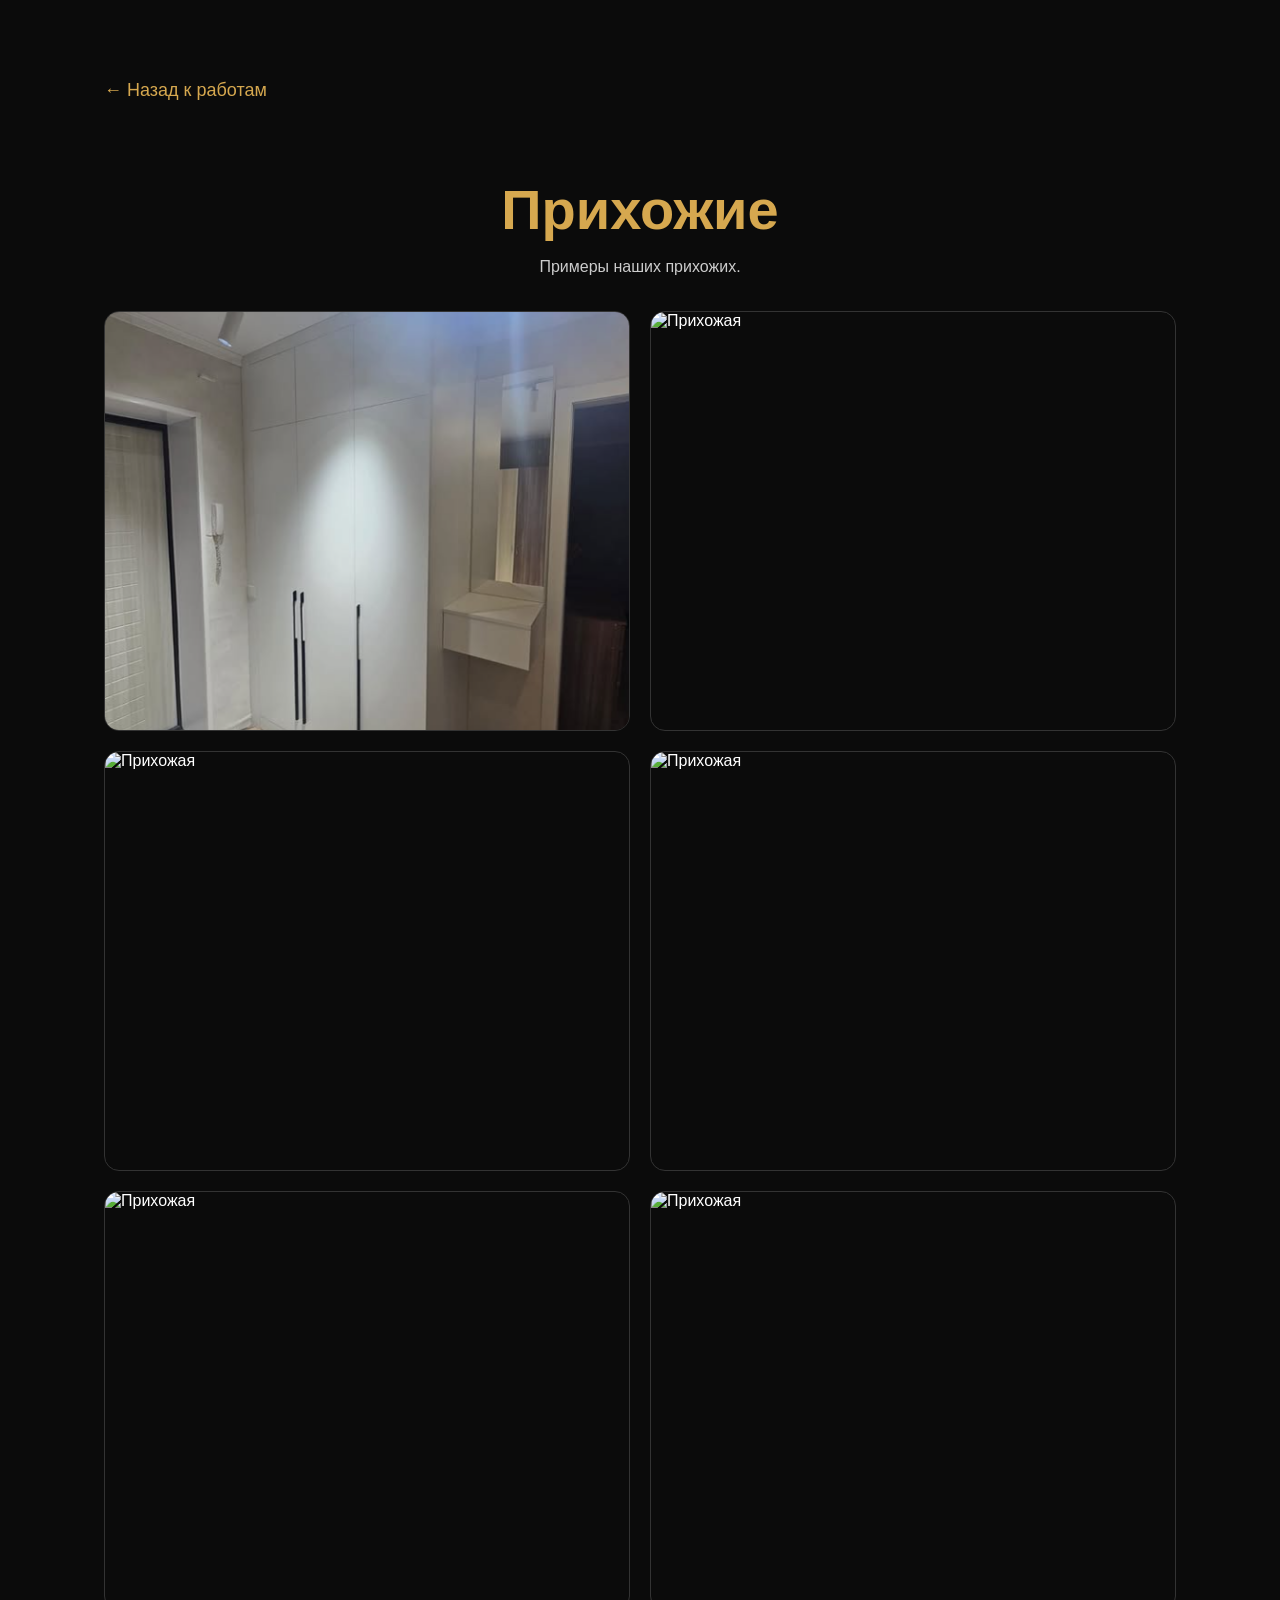
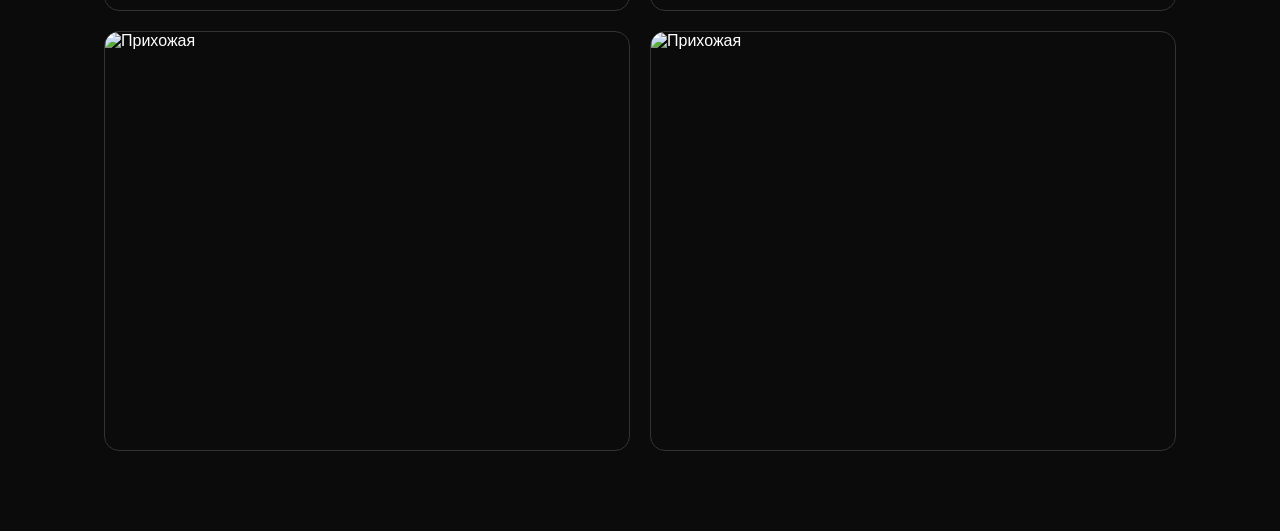
==== hallways.html @ 9548db7d "Add files via upload" ====
<!DOCTYPE html>
<html lang="ru">
<head>
    <meta charset="UTF-8">
    <meta name="viewport" content="width=device-width, initial-scale=1.0">
    <title>Прихожие — VK MEBEL</title>
    <link rel="stylesheet" href="style.css">
</head>
<body>

    <section class="gallery-page">

        <a href="index.html#works" class="back-link">← Назад к работам</a>

        <h1>Прихожие</h1>

        <p class="gallery-description">
            Примеры наших прихожих.
        </p>

        <div class="gallery-grid">


    <img src="images/hallway.png" alt="Прихожая">

    <img src="images/hallway-2.jfif" alt="Прихожая">

    <img src="images/hallway-3.jfif" alt="Прихожая">

    <img src="images/hallway-4.jfif" alt="Прихожая">

    <img src="images/hallway-5.jfif" alt="Прихожая">

    <img src="images/hallway-6.jfif" alt="Прихожая">

    <img src="images/hallway-7.jfif" alt="Прихожая">

    <img src="images/hallway-8.jfif" alt="Прихожая">

</div>            



    </section>

</body>
</html>
---- style.css ----
/* ОСНОВНЫЕ НАСТРОЙКИ */

* {
    box-sizing: border-box;
}

html {
    scroll-behavior: smooth;
}

body {
    margin: 0;
    background-color: #0b0b0b;
    color: #ffffff;
    font-family: Arial, sans-serif;
}


/* ОБЩИЕ НАСТРОЙКИ СЕКЦИЙ */

section {
    width: 90%;
    max-width: 1100px;
    margin: 40px auto;
    padding: 60px;
    border-radius: 20px;
}


/* ЗАГОЛОВКИ */

h1,
h2,
h3 {
    color: #d6a84f;
}

h1 {
    font-size: 56px;
    margin-bottom: 20px;
}

h2 {
    font-size: 38px;
    text-align: center;
    margin-bottom: 30px;
}

h3 {
    font-size: 24px;
}


/* ШАПКА */

.header {
    width: 90%;
    max-width: 1100px;
    margin: 20px auto;
    padding: 20px 30px;

    background-color: #151515;
    border: 1px solid #d6a84f;
    border-radius: 15px;

    display: flex;
    align-items: center;
    justify-content: space-between;
}

.logo {
    width: 100px;
    height: 100px;
    object-fit: cover;
    border-radius: 10px;
}

.navigation {
    display: flex;
    gap: 25px;
}

.navigation a {
    color: #d6a84f;
    text-decoration: none;
    font-size: 17px;

    transition: 0.3s;
}

.navigation a:hover {
    color: #ffffff;
}


/* ГЛАВНЫЙ ЭКРАН */

.hero {
    min-height: 500px;

    display: flex;
    align-items: center;
    justify-content: center;

    text-align: center;

    background-color: #151515;
    border: 1px solid #2a2a2a;
}

.hero-content {
    max-width: 750px;
}

.hero p {
    font-size: 20px;
    line-height: 1.6;
}


/* КНОПКА */

.button {
    display: inline-block;

    margin-top: 25px;
    padding: 15px 30px;

    background-color: #d6a84f;
    color: #111111;

    text-decoration: none;
    font-size: 18px;
    font-weight: bold;

    border-radius: 10px;

    transition: 0.3s;
}

.button:hover {
    transform: translateY(-3px);
    box-shadow: 0 8px 20px rgba(214, 168, 79, 0.3);
}


/* О КОМПАНИИ */

.about {
    background-color: #151515;
    border-left: 4px solid #d6a84f;

    text-align: center;
}

.about p {
    max-width: 750px;
    margin: 0 auto;

    font-size: 18px;
    line-height: 1.7;
}


/* УСЛУГИ */

.services {
    background-color: #111111;
}

.services-container {
    display: flex;
    gap: 25px;
    justify-content: center;
    flex-wrap: wrap;
}

.service-card {
    flex: 1;
    min-width: 220px;
    padding: 30px;

    background-color: #1a1a1a;
    border: 1px solid #333333;
    border-radius: 15px;

    text-align: center;

    transition: 0.3s;
}

.service-card:hover {
    transform: translateY(-7px);
    border-color: #d6a84f;
}

.service-card p {
    line-height: 1.6;
}


/* НАШИ РАБОТЫ */

.works {
    background-color: #151515;
    text-align: center;
}

.works p {
    font-size: 18px;
}


/* ПРЕИМУЩЕСТВА */

.advantages {
    background-color: #111111;
}

.advantages-container {
    display: flex;
    gap: 25px;
    justify-content: center;
    flex-wrap: wrap;
}

.advantage {
    flex: 1;
    min-width: 220px;

    padding: 25px;

    background-color: #1a1a1a;
    border-radius: 15px;

    text-align: center;

    border: 1px solid #333333;
}

.advantage p {
    line-height: 1.6;
}


/* КОНТАКТЫ */

.contacts {
    background-color: #151515;
    text-align: center;

    border: 1px solid #d6a84f;
}

.contacts p {
    font-size: 19px;
}


/* ПОДВАЛ */

.footer {
    padding: 30px;
    margin-top: 60px;

    background-color: #080808;

    text-align: center;
    color: #888888;
}

/* ГАЛЕРЕЯ РАБОТ */

.works-description {
    margin-bottom: 35px;
    color: #cccccc;
}

.works-container {
    display: grid;
    grid-template-columns: repeat(6, 1fr);
    gap: 20px;
}

.work-card {
    grid-column: span 2;
}

.work-card:nth-child(7) {
    grid-column: 2 / span 2;
}

.work-card:nth-child(8) {
    grid-column: 4 / span 2;
}

.work-card {
    overflow: hidden;

    background-color: #1a1a1a;
    border: 1px solid #333333;
    border-radius: 15px;

    transition: 0.3s;
}

.work-card:hover {
    transform: translateY(-7px);
    border-color: #d6a84f;
}

.work-card img {
    display: block;
    width: 100%;
    height: 320px;

    object-fit: cover;
}

.work-card h3 {
    margin: 0;
    padding: 20px;

    text-align: center;
}

.gallery-page {
    width: 90%;
    max-width: 1200px;
    margin: 40px auto;
    padding: 40px;
}

.back-link {
    display: inline-block;
    margin-bottom: 30px;
    color: #d6a84f;
    text-decoration: none;
    font-size: 18px;
}

.back-link:hover {
    text-decoration: underline;
}

.gallery-page h1 {
    text-align: center;
    margin-bottom: 15px;
}

.gallery-description {
    text-align: center;
    color: #cccccc;
    margin-bottom: 35px;
}

.gallery-grid {
    display: grid;
    grid-template-columns: repeat(2, 1fr);
    gap: 20px;
}

.gallery-grid img {
    width: 100%;
    height: 420px;
    object-fit: cover;
    border-radius: 15px;
    border: 1px solid #333333;
    transition: 0.3s;
}

.gallery-grid img:hover {
    transform: scale(1.02);
    border-color: #d6a84f;
}

.work-link {
    text-decoration: none;
    color: inherit;
    cursor: pointer;
}

.view-gallery {
    display: block;
    text-align: center;
    color: #d6a84f;
    font-size: 16px;
    margin: -8px 0 20px;
    transition: 0.3s;
}

.work-link:hover .view-gallery {
    transform: translateX(5px);
    color: #f0c66d;
}

@media (max-width: 768px) {

    section {
        width: 92%;
        padding: 30px 20px;
        margin: 25px auto;
    }

    .header {
        width: 92%;
        flex-direction: column;
        gap: 20px;
        text-align: center;
    }

    .navigation {
        flex-direction: column;
        gap: 12px;
    }

    .logo {
        width: 80px;
        height: 80px;
    }

    h1 {
        font-size: 38px;
    }

    h2 {
        font-size: 30px;
    }

    .hero {
        min-height: 380px;
    }

    .hero p {
        font-size: 18px;
    }

    .works-container {
    grid-template-columns: 1fr;
}

.work-card,
.work-card:nth-child(7),
.work-card:nth-child(8) {
    grid-column: 1;
}

    .work-card img {
        height: 280px;
    }

    .services-container,
    .advantages-container {
        flex-direction: column;
    }

    .button {
        width: 100%;
        text-align: center;
    }

    .gallery-page {
    width: 92%;
    padding: 25px 15px;
}

.gallery-grid {
    grid-template-columns: 1fr;
}

.gallery-grid img {
    height: 300px;
}
}
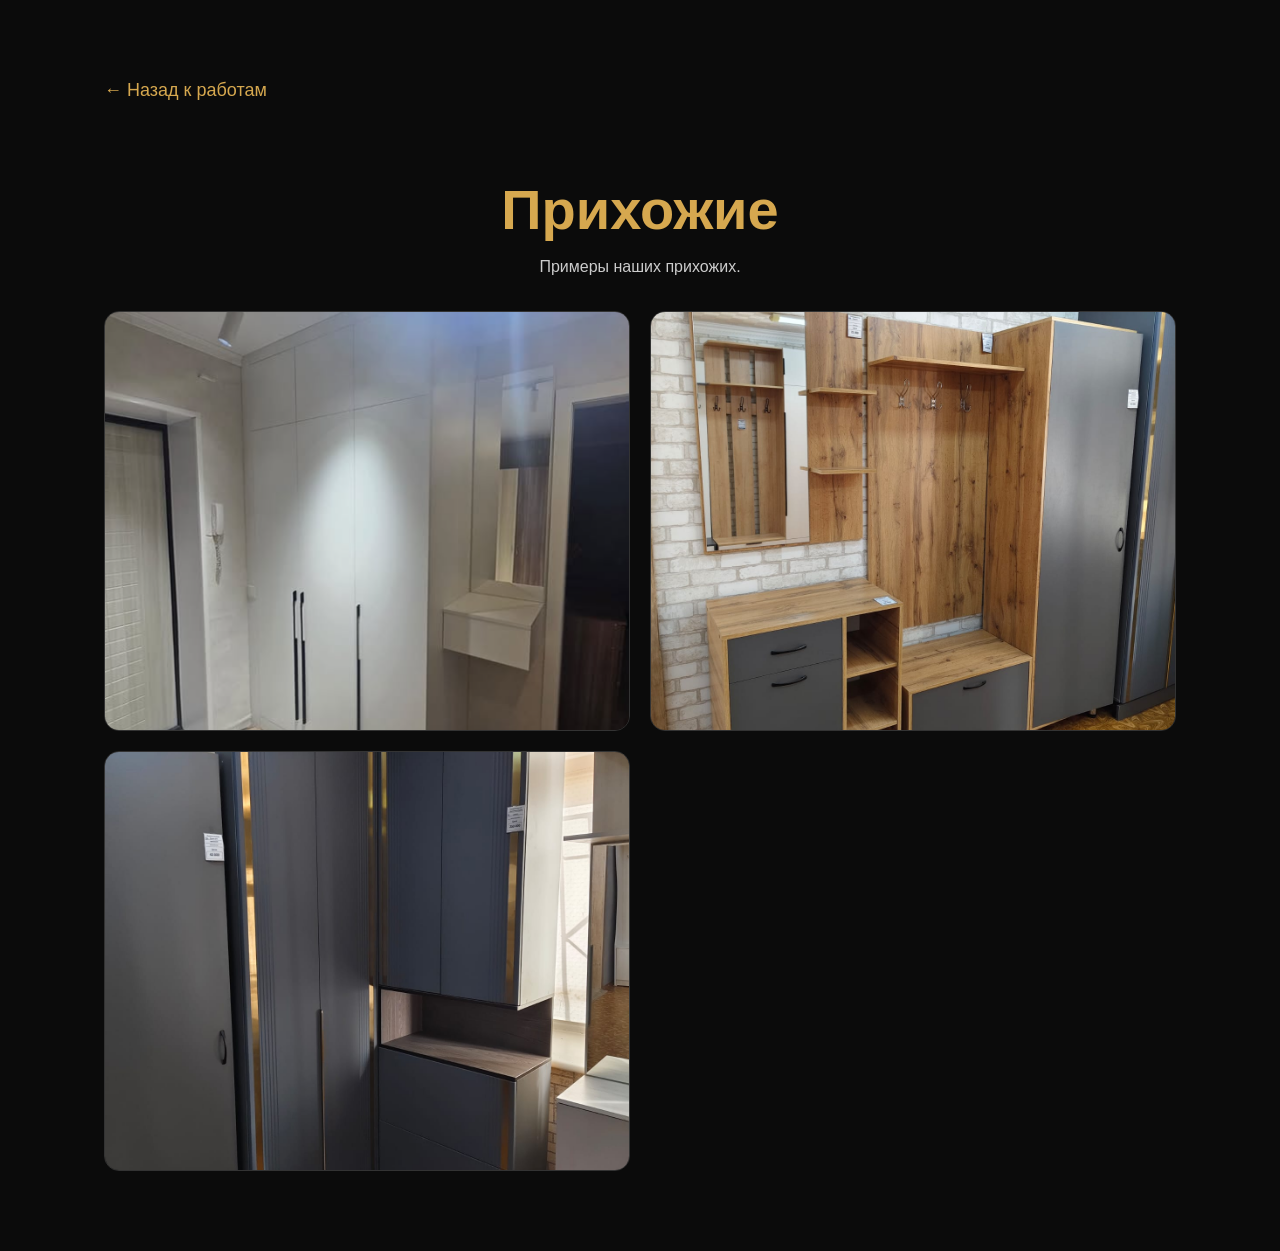
==== commit 4aa6f88f: "Add files via upload" ====
--- a/hallways.html
+++ b/hallways.html
@@ -27,16 +27,6 @@
 
     <img src="images/hallway-3.jfif" alt="Прихожая">
 
-    <img src="images/hallway-4.jfif" alt="Прихожая">
-
-    <img src="images/hallway-5.jfif" alt="Прихожая">
-
-    <img src="images/hallway-6.jfif" alt="Прихожая">
-
-    <img src="images/hallway-7.jfif" alt="Прихожая">
-
-    <img src="images/hallway-8.jfif" alt="Прихожая">
-
 </div>            
 
 
